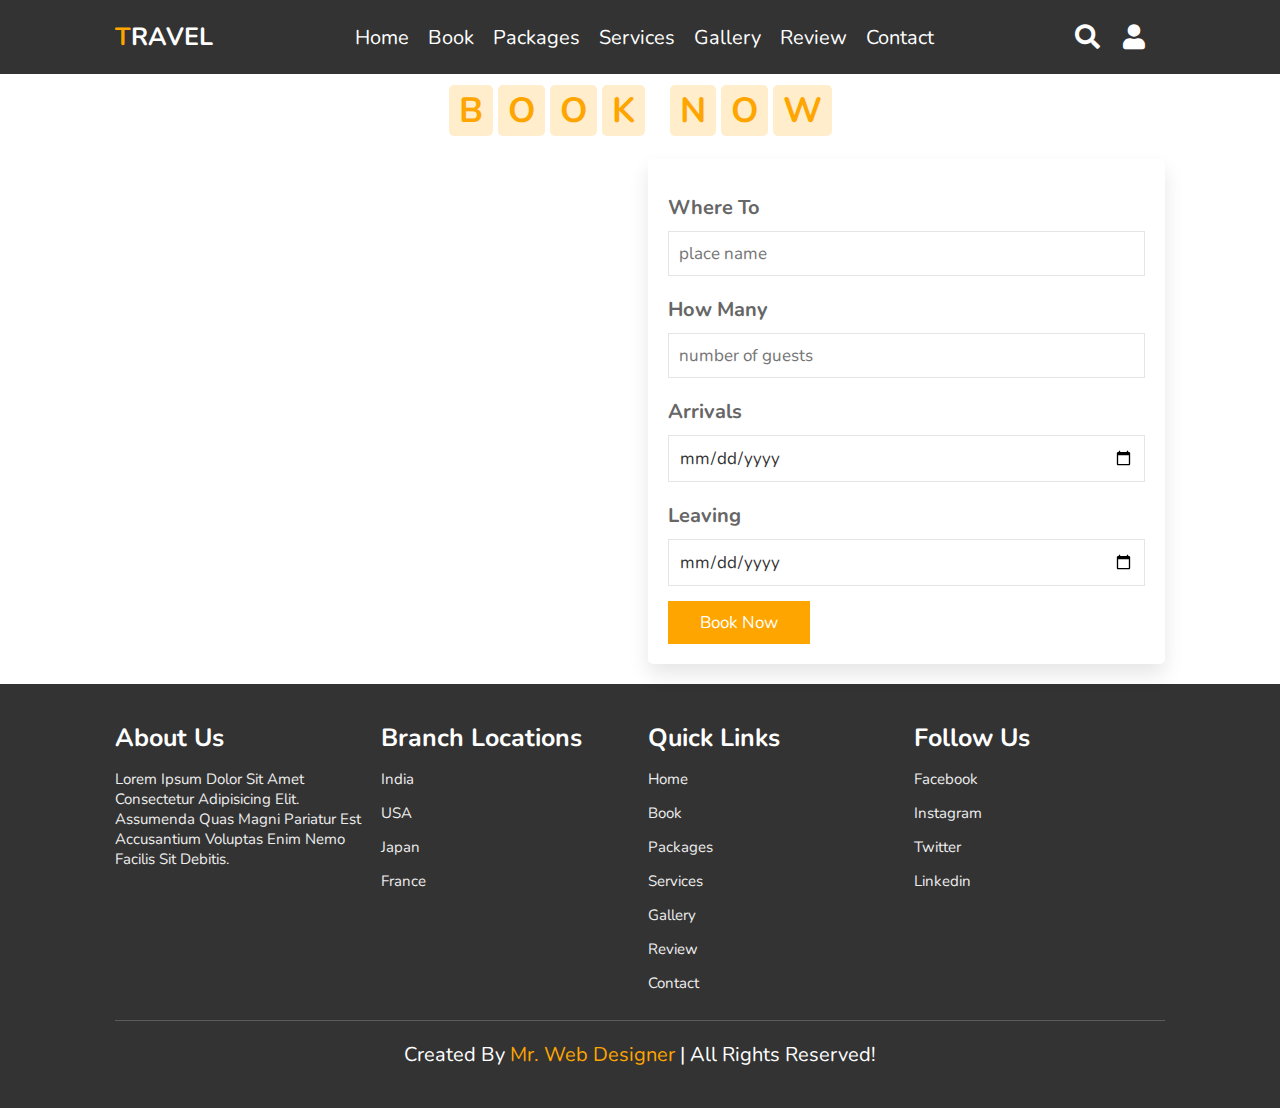
==== book.html @ 285ab065 "Add files via upload" ====
<!DOCTYPE html>
<html lang="en">
<head>
    <meta charset="UTF-8">
    <meta http-equiv="X-UA-Compatible" content="IE=edge">
    <meta name="viewport" content="width=device-width, initial-scale=1.0">
    <title>BOOK</title>
    <meta name="viewport" content="width=device-width, initial-scale=1.0">

    <link rel="stylesheet" href="https://unpkg.com/swiper/swiper-bundle.min.css" />

    <!-- font awesome cdn link  -->
    <link rel="stylesheet" href="https://cdnjs.cloudflare.com/ajax/libs/font-awesome/5.15.3/css/all.min.css">

    <link rel="stylesheet" href="book.css">
</head>
<body>
    <!-- header section starts  -->

<header>

    <div id="menu-bar" class="fas fa-bars"></div>

    <a href="#" class="logo"><span>T</span>ravel</a>

    <nav class="navbar">
        <a href="#home">home</a>
        <a href="#book">book</a>
        <a href="#packages">packages</a>
        <a href="#services">services</a>
        <a href="#gallery">gallery</a>
        <a href="#review">review</a>
        <a href="#contact">contact</a>
    </nav>

    <div class="icons">
        <i class="fas fa-search" id="search-btn"></i>
        <i class="fas fa-user" id="login-btn"></i>
    </div>

    <form action="" class="search-bar-container">
        <input type="search" id="search-bar" placeholder="search here...">
        <label for="search-bar" class="fas fa-search"></label>
    </form>

</header>

<!-- header section ends -->

<!-- login form container  -->

<div class="login-form-container">

    <i class="fas fa-times" id="form-close"></i>

    <form action="">
        <h3>login</h3>
        <input type="email" class="box" placeholder="enter your email">
        <input type="password" class="box" placeholder="enter your password">
        <input type="submit" value="login now" class="btn">
        <input type="checkbox" id="remember">
        <label for="remember">remember me</label>
        <p>forget password? <a href="#">click here</a></p>
        <p>don't have and account? <a href="#">register now</a></p>
    </form>

</div>
    <!-- book section starts  -->

<section class="book" id="book">
    <br>
    <br>
    <br>

    <h1 class="heading">
        <span>b</span>
        <span>o</span>
        <span>o</span>
        <span>k</span>
        <span class="space"></span>
        <span>n</span>
        <span>o</span>
        <span>w</span>
    </h1>

    <div class="row">

        <div class="image">
            <img src="images/book-img.svg" alt="">
        </div>

        <form action="">
            <div class="inputBox">
                <h3>where to</h3>
                <input type="text" placeholder="place name">
            </div>
            <div class="inputBox">
                <h3>how many</h3>
                <input type="number" placeholder="number of guests">
            </div>
            <div class="inputBox">
                <h3>arrivals</h3>
                <input type="date">
            </div>
            <div class="inputBox">
                <h3>leaving</h3>
                <input type="date">
            </div>
            <input type="submit" class="btn" value="book now">
        </form>

    </div>

</section>

<!-- book section ends -->

<!-- footer section  -->

<section class="footer">

    <div class="box-container">

        <div class="box">
            <h3>about us</h3>
            <p>Lorem ipsum dolor sit amet consectetur adipisicing elit. Assumenda quas magni pariatur est accusantium voluptas enim nemo facilis sit debitis.</p>
        </div>
        <div class="box">
            <h3>branch locations</h3>
            <a href="#">india</a>
            <a href="#">USA</a>
            <a href="#">japan</a>
            <a href="#">france</a>
        </div>
        <div class="box">
            <h3>quick links</h3>
            <a href="#">home</a>
            <a href="#">book</a>
            <a href="#">packages</a>
            <a href="#">services</a>
            <a href="#">gallery</a>
            <a href="#">review</a>
            <a href="#">contact</a>
        </div>
        <div class="box">
            <h3>follow us</h3>
            <a href="#">facebook</a>
            <a href="#">instagram</a>
            <a href="#">twitter</a>
            <a href="#">linkedin</a>
        </div>

    </div>

    <h1 class="credit"> created by <span> mr. web designer </span> | all rights reserved! </h1>

</section>
















<script src="https://unpkg.com/swiper/swiper-bundle.min.js"></script>

<!-- custom js file link  -->
<script src="script.js"></script>

</body>
</html>
---- book.css ----
@import url('https://fonts.googleapis.com/css2?family=Nunito:wght@200;300;400;600;700&display=swap');

:root{
  --orange:#ffa500;
}

*{
  font-family: 'Nunito', sans-serif;
  margin:0; padding:0;
  box-sizing: border-box;
  text-transform: capitalize;
  outline: none; border:none;
  text-decoration: none;
  transition: all .2s linear;
}

*::selection{
  background:var(--orange);
  color:#fff;
}

html{
  font-size: 62.5%;
  overflow-x: hidden;
  scroll-padding-top: 6rem;
  scroll-behavior: smooth;
}

section{
  padding:2rem 9%;
}

.heading{
  text-align: center;
  padding:2.5rem 0
}

.heading span{
  font-size: 3.5rem;
  background:rgba(255, 165, 0,.2);
  color:var(--orange);
  border-radius: .5rem;
  padding:.2rem 1rem;
}

.heading span.space{
  background:none;
}

.btn{
  display: inline-block;
  margin-top: 1rem;
  background:var(--orange);
  color:#fff;
  padding:.8rem 3rem;
  border:.2rem solid var(--orange);
  cursor: pointer;
  font-size: 1.7rem;
}

.btn:hover{
  background:rgba(255, 165, 0,.2);
  color:var(--orange);
}

header{
  position: fixed;
  top:0; left: 0; right:0;
  background:#333;
  z-index: 1000;
  display: flex;
  align-items: center;
  justify-content: space-between;
  padding:2rem 9%;
}

header .logo{
  font-size: 2.5rem;
  font-weight: bolder;
  color:#fff;
  text-transform: uppercase;
}

header .logo span{
  color:var(--orange);
}

header .navbar a{
  color:#fff;
  font-size: 2rem;
  margin:0 .8rem;
}

header .navbar a:hover{
  color:var(--orange);
}

header .icons i{
  font-size: 2.5rem;
  color:#fff;
  cursor: pointer;
  margin-right: 2rem;
}

header .icons i:hover{
  color:var(--orange);
}

header .search-bar-container{
  position: absolute;
  top:100%; left: 0; right:0;
  padding:1.5rem 2rem;
  background:#333;
  border-top: .1rem solid rgba(255,255,255,.2);
  display: flex;
  align-items: center;
  z-index: 1001;
  clip-path: polygon(0 0, 100% 0, 100% 0, 0 0);
}

header .search-bar-container.active{
  clip-path: polygon(0 0, 100% 0, 100% 100%, 0 100%);
}

header .search-bar-container #search-bar{
  width:100%;
  padding:1rem;
  text-transform: none;
  color:#333;
  font-size: 1.7rem;
  border-radius: .5rem;
}

header .search-bar-container label{
  color:#fff;
  cursor: pointer;
  font-size: 3rem;
  margin-left: 1.5rem;
}

header .search-bar-container label:hover{
  color:var(--orange);
}

.login-form-container{
  position: fixed;
  top:-120%; left: 0;
  z-index: 10000;
  min-height: 100vh;
  width:100%;
  background:rgba(0,0,0,.7);
  display: flex;
  align-items: center;
  justify-content: center;
}

.login-form-container.active{
  top:0;
}

.login-form-container form{
  margin:2rem;
  padding:1.5rem 2rem;
  border-radius: .5rem;
  background:#fff;
  width:50rem;
}

.login-form-container form h3{
  font-size: 3rem;
  color:#444;
  text-transform: uppercase;
  text-align: center;
  padding:1rem 0;
}

.login-form-container form .box{
  width:100%;
  padding:1rem;
  font-size: 1.7rem;
  color:#333;
  margin:.6rem 0;
  border:.1rem solid rgba(0,0,0,.3);
  text-transform: none;
}

.login-form-container form .box:focus{
  border-color: var(--orange);;
}

.login-form-container form #remember{
  margin:2rem 0;
}

.login-form-container form label{
  font-size: 1.5rem;
}

.login-form-container form .btn{
  display: block;
  width:100%;
}

.login-form-container form p{
  padding:.5rem 0;
  font-size: 1.5rem;
  color:#666;
}

.login-form-container form p a{
  color:var(--orange);
}

.login-form-container form p a:hover{
  color:#333;
  text-decoration: underline;
}

.login-form-container #form-close{
  position: absolute;
  top:2rem; right:3rem;
  font-size: 5rem;
  color:#fff;
  cursor: pointer;
}

#menu-bar{
  color:#fff;
  border:.1rem solid #fff;
  border-radius: .5rem;
  font-size: 3rem;
  padding:.5rem 1.2rem;
  cursor: pointer;
  display: none;
}

.home{
  min-height: 100vh;
  display: flex;
  align-items: center;
  justify-content: center;
  flex-flow: column;
  position: relative;
  z-index: 0;
}

.home .content{
  text-align: center;
}

.home .content h3{
  font-size: 4.5rem;
  color:#fff;
  text-transform: uppercase;
  text-shadow: 0 .3rem .5rem rgba(0,0,0,.1);
}

.home .content p{
  font-size: 2.5rem;
  color:#fff;
  padding:.5rem 0;
}


.book .row{
  display: flex;
  flex-wrap: wrap;
  gap:1.5rem;
  align-items: center;
}

.book .row .image{
  flex:1 1 40rem;
}

.book .row .image img{
  width:100%;
}

.book .row form{
  flex:1 1 40rem;
  padding:2rem;
  box-shadow: 0 1rem 2rem rgba(0,0,0,.1);
  border-radius: .5rem;
}

.book .row form .inputBox{
  padding:.5rem 0;
}

.book .row form .inputBox input{
  width:100%;
  padding:1rem;
  border:.1rem solid rgba(0,0,0,.1);
  font-size: 1.7rem;
  color:#333;
  text-transform: none;
}

.book .row form .inputBox h3{
  font-size: 2rem;
  padding:1rem 0;
  color:#666;
}


.footer{
  background:#333;
}

.footer .box-container{
  display: flex;
  flex-wrap: wrap;
  gap:1.5rem;
}

.footer .box-container .box{
  padding:1rem 0;
  flex:1 1 25rem;
}

.footer .box-container .box h3{
  font-size: 2.5rem;
  padding:.7rem 0;
  color:#fff;
}

.footer .box-container .box p{
  font-size: 1.5rem;
  padding:.7rem 0;
  color:#eee;
}

.footer .box-container .box a{
  display: block;
  font-size: 1.5rem;
  padding:.7rem 0;
  color:#eee;
}

.footer .box-container .box a:hover{
  color:var(--orange);
  text-decoration: underline;
}

.footer .credit{
  text-align: center;
  padding:2rem 1rem;
  margin-top: 1rem;
  font-size: 2rem;
  font-weight: normal;
  color:#fff;
  border-top: .1rem solid rgba(255,255,255,.2);
}

.footer .credit span{
  color:var(--orange);
}
















/* media queries  */

@media (max-width:1200px){

  html{
    font-size: 55%;
  }

}

@media (max-width:991px){

  header{
    padding:2rem;
  }

  section{
    padding:2rem;
  }

}

@media (max-width:768px){

  #menu-bar{
    display: initial;
  }

  header .navbar{
    position: absolute;
    top:100%; right:0; left: 0;
    background: #333;
    border-top: .1rem solid rgba(255,255,255,.2);
    padding:1rem 2rem;
    clip-path: polygon(0 0, 100% 0, 100% 0, 0 0);
  }

  header .navbar.active{
    clip-path: polygon(0 0, 100% 0, 100% 100%, 0 100%);
  }

  header .navbar a{
    display: block;
    border-radius: .5rem;
    padding:1.5rem;
    margin:1.5rem 0;    
    background:#222;
  }

}

@media (max-width:450px){

  html{
    font-size: 50%;
  }

  .heading span{
    font-size: 2.5rem;
  }

  .contact .row form .inputBox input{
    width:100%;
  }

}
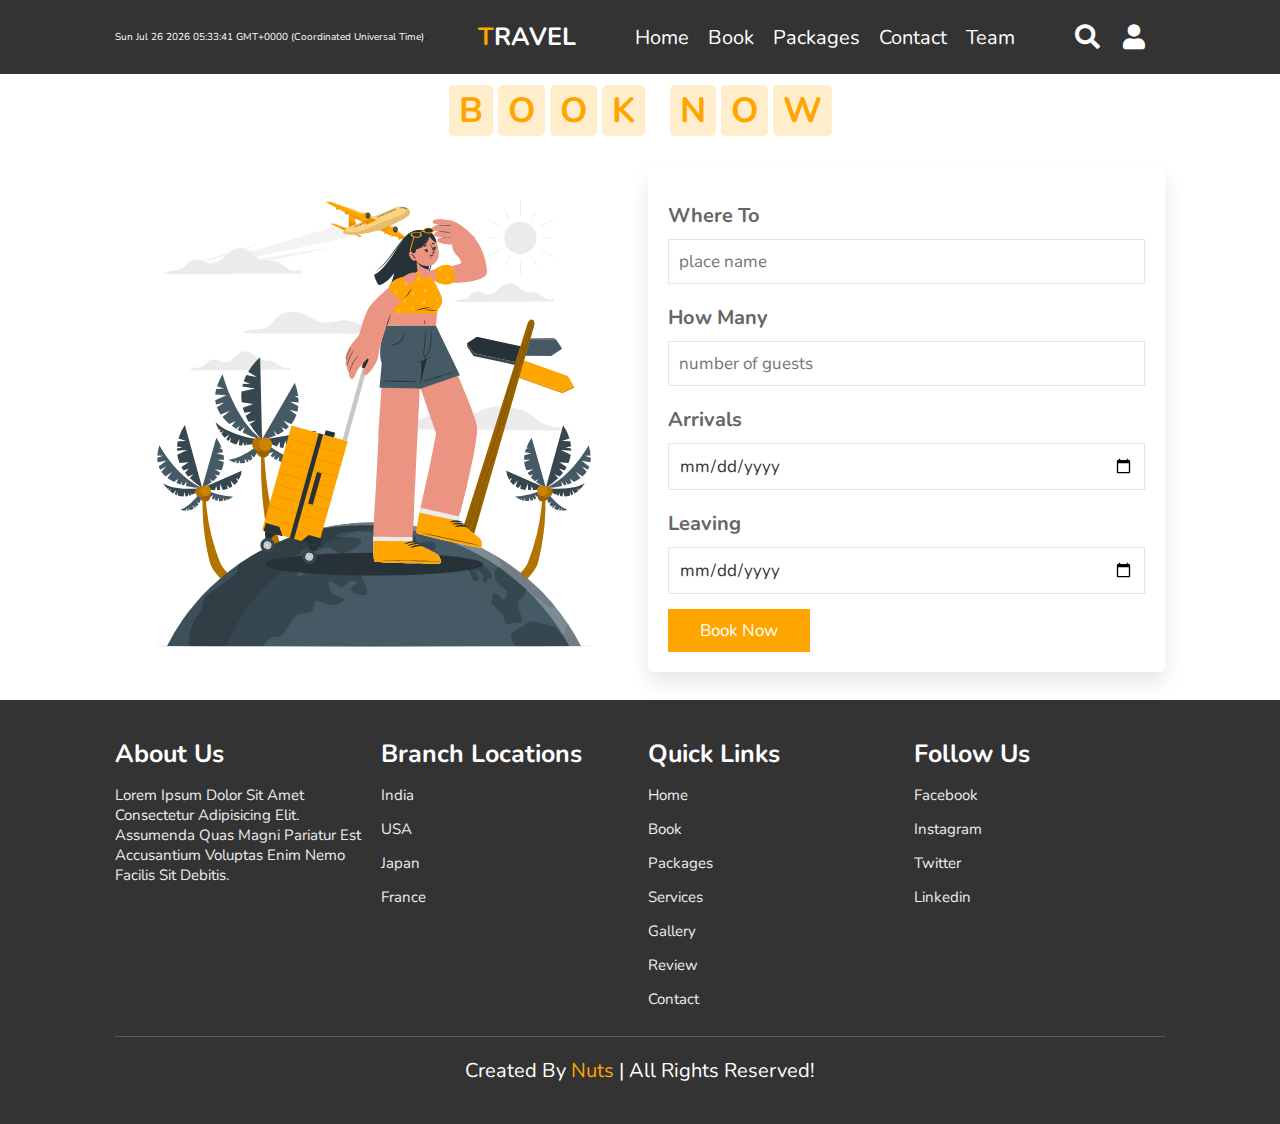
==== commit 551869ca: "Add files via upload" ====
--- a/book.html
+++ b/book.html
@@ -4,7 +4,7 @@
     <meta charset="UTF-8">
     <meta http-equiv="X-UA-Compatible" content="IE=edge">
     <meta name="viewport" content="width=device-width, initial-scale=1.0">
-    <title>BOOK</title>
+    <title>Book</title>
     <meta name="viewport" content="width=device-width, initial-scale=1.0">
 
     <link rel="stylesheet" href="https://unpkg.com/swiper/swiper-bundle.min.css" />
@@ -18,19 +18,24 @@
     <!-- header section starts  -->
 
 <header>
+    <p> <span id='date-time'></span>.</p>
+
+    <script>
+    var dt = new Date();
+    document.getElementById('date-time').innerHTML=dt;
+    </script>
 
     <div id="menu-bar" class="fas fa-bars"></div>
 
     <a href="#" class="logo"><span>T</span>ravel</a>
 
     <nav class="navbar">
-        <a href="#home">home</a>
-        <a href="#book">book</a>
-        <a href="#packages">packages</a>
-        <a href="#services">services</a>
-        <a href="#gallery">gallery</a>
-        <a href="#review">review</a>
-        <a href="#contact">contact</a>
+        <a href="index.html">home</a>
+        <a href="/book.html">book</a>
+        <a href="packages.html">packages</a>
+
+        <a href="/contact.html">contact</a>
+        <a href="h.html">Team</a>
     </nav>
 
     <div class="icons">
@@ -89,24 +94,25 @@
             <img src="images/book-img.svg" alt="">
         </div>
 
-        <form action="">
+        <form action="book.php" method="post" class="book">
             <div class="inputBox">
                 <h3>where to</h3>
-                <input type="text" placeholder="place name">
+                <input type="text" placeholder="place name" name="place name">
             </div>
             <div class="inputBox">
                 <h3>how many</h3>
-                <input type="number" placeholder="number of guests">
+                <input type="number" placeholder="number of guests" name="number of guests">
             </div>
             <div class="inputBox">
                 <h3>arrivals</h3>
-                <input type="date">
+                <input type="date" name="arrivals">
             </div>
             <div class="inputBox">
                 <h3>leaving</h3>
-                <input type="date">
+                <input type="date" name="leaving">
             </div>
-            <input type="submit" class="btn" value="book now">
+            <input type="button" class="btn" value="book now" onclick="window.location.href='/index.html';">
+            
         </form>
 
     </div>
@@ -152,7 +158,7 @@
 
     </div>
 
-    <h1 class="credit"> created by <span> mr. web designer </span> | all rights reserved! </h1>
+    <h1 class="credit"> created by <span style="color:orange"> Nuts </span> | all rights reserved! </h1>
 
 </section>
 
--- a/book.css
+++ b/book.css
@@ -63,6 +63,11 @@
   color:var(--orange);
 }
 
+#date-time {
+  color : white;
+  font-size:10px;
+}
+
 header{
   position: fixed;
   top:0; left: 0; right:0;
